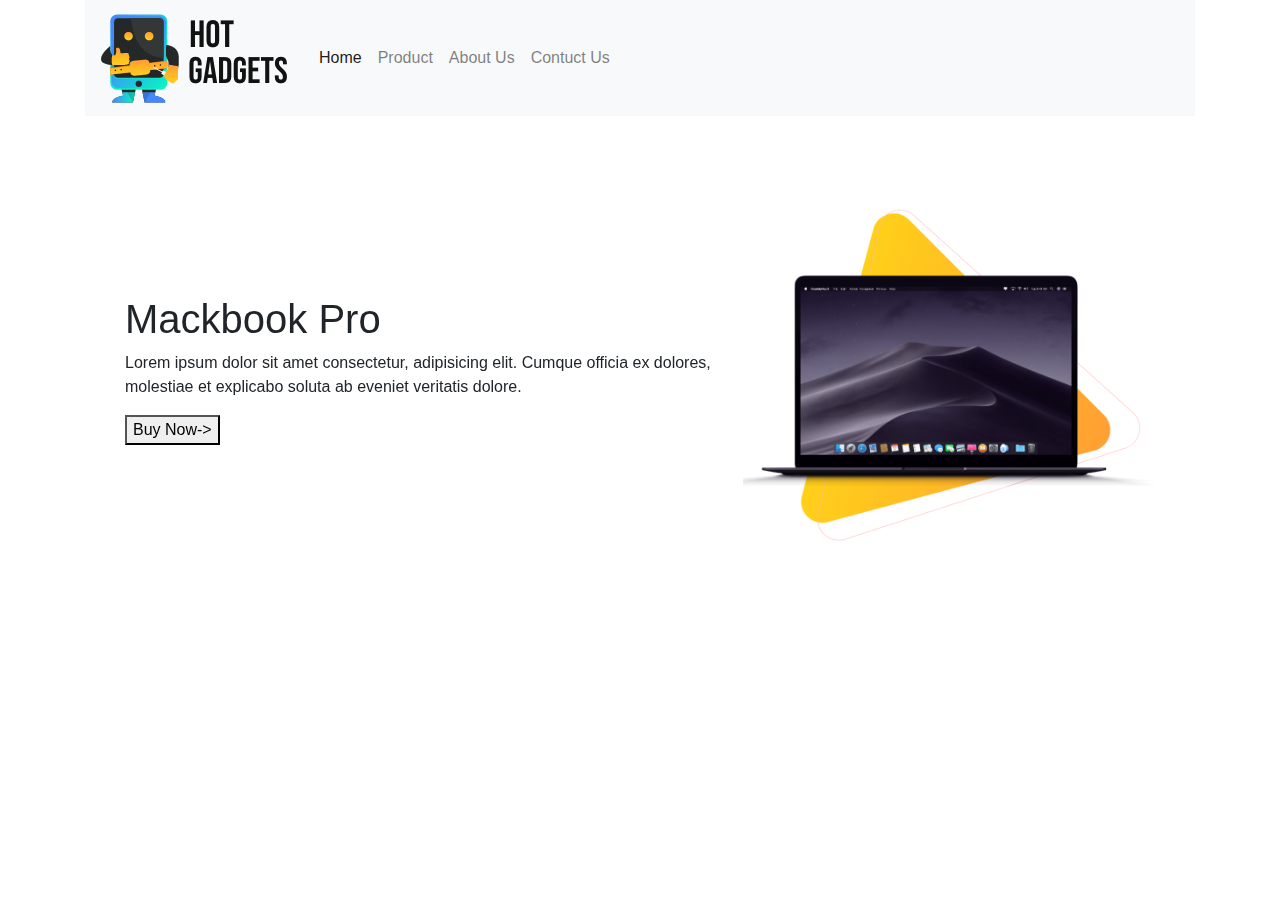
==== index.html @ d2c86c2a "first commit" ====
<!DOCTYPE html>
<html lang="en">
  <head>
    <meta charset="UTF-8">
    <meta http-equiv="X-UA-Compatible" content="IE=edge">
    <meta name="viewport" content="width=device-width, initial-scale=1.0">
    <title>Panda commerce</title>
    <link rel="stylesheet" href="https://cdn.jsdelivr.net/npm/bootstrap@4.4.1/dist/css/bootstrap.min.css" integrity="sha384-Vkoo8x4CGsO3+Hhxv8T/Q5PaXtkKtu6ug5TOeNV6gBiFeWPGFN9MuhOf23Q9Ifjh" crossorigin="anonymous">
    <link rel="stylesheet" href="style.css">
  </head>
  <body>
    <div class="container">
                            <!-- navbar -->
        <nav class="navbar navbar-expand-lg navbar-light bg-light">
            <a class="navbar-brand" href="#">
                <img src="hot-gadgets/logo.png" alt="">
            </a>
            <button class="navbar-toggler" type="button" data-toggle="collapse" data-target="#navbarNav" aria-controls="navbarNav" aria-expanded="false" aria-label="Toggle navigation">
              <span class="navbar-toggler-icon"></span>
            </button>
            <div class="collapse navbar-collapse" id="navbarNav">
              <ul class="navbar-nav">
                <li class="nav-item active">
                  <a class="nav-link" href="#Home">Home <span class="sr-only">(current)</span></a>
                </li>
                <li class="nav-item">
                  <a class="nav-link" href="#Product">Product</a>
                </li>
                <li class="nav-item">
                  <a class="nav-link" href="#About Us">About Us</a>
                </li>
                <li class="nav-item">
                  <a class="nav-link" href="#Contuct Us">Contuct Us</a>
                </li>
              </ul>
            </div>
          </nav>
        </div>
        <div class="container">
            <div id="carouselExampleControls" class="carousel slide orange-bg" data-ride="carousel">
              <div class="carousel-inner">
                <div class="carousel-item active">
                  <!-- .row>.col-md-7 -->
        
                  <div class="row align-items-center">
                      <div class="col-md-7">
                        <h1>Mackbook Pro</h1>
                        <p>Lorem ipsum dolor sit amet consectetur, adipisicing elit. Cumque officia ex dolores, molestiae et explicabo soluta ab eveniet veritatis dolore.</p>
                        <button>Buy Now-></button>
                      </div>
                      <div class="col-md-5">
                        <img src="hot-gadgets/banner-products/product-1.png" class="d-block w-100" alt="...">
                      </div>
                    </div>
                </div>

                <div class="carousel-item ">
                    <!-- .row>.col-md-7 -->
          
                    <div class="row align-items-center">
                        <div class="col-md-7">
                          <h1>Mackbook Pro</h1>
                          <p>Lorem ipsum dolor sit amet consectetur, adipisicing elit. Cumque officia ex dolores, molestiae et explicabo soluta ab eveniet veritatis dolore.</p>
                          <button>Buy Now-></button>
                        </div>
                        <div class="col-md-5">
                          <img src="hot-gadgets/banner-products/slider-1.png" class="d-block w-100" alt="...">
                        </div>
                      </div>
                  </div>

                  <div class="carousel-item ">
                    <!-- .row>.col-md-7 -->
          
                    <div class="row align-items-center">
                        <div class="col-md-7">
                          <h1>Mackbook Pro</h1>
                          <p>Lorem ipsum dolor sit amet consectetur, adipisicing elit. Cumque officia ex dolores, molestiae et explicabo soluta ab eveniet veritatis dolore.</p>
                          <button>Buy Now-></button>
                        </div>
                        <div class="col-md-5">
                          <img src="hot-gadgets/banner-products/slider-3.png" class="d-block w-100" alt="...">
                        </div>
                      </div>
                  </div>
         
  
<!-- <footer>
  <small>Copyright 2022.All rights reserved.SA SOSI, Bangladesh</small>
</footer> -->
    <script src="https://code.jquery.com/jquery-3.4.1.slim.min.js" integrity="sha384-J6qa4849blE2+poT4WnyKhv5vZF5SrPo0iEjwBvKU7imGFAV0wwj1yYfoRSJoZ+n" crossorigin="anonymous"></script>
    <script src="https://cdn.jsdelivr.net/npm/popper.js@1.16.0/dist/umd/popper.min.js" integrity="sha384-Q6E9RHvbIyZFJoft+2mJbHaEWldlvI9IOYy5n3zV9zzTtmI3UksdQRVvoxMfooAo" crossorigin="anonymous"></script>
    <script src="https://cdn.jsdelivr.net/npm/bootstrap@4.4.1/dist/js/bootstrap.min.js" integrity="sha384-wfSDF2E50Y2D1uUdj0O3uMBJnjuUD4Ih7YwaYd1iqfktj0Uod8GCExl3Og8ifwB6" crossorigin="anonymous"></script>
  </body>
</html>
---- style.css ----
.container{
    margin-bottom: 50px;
  
}
.orange-bg{
    background-color: white;
   border-radius: 10px;
}
.carousel-item{
    padding: 20px 40px;
}
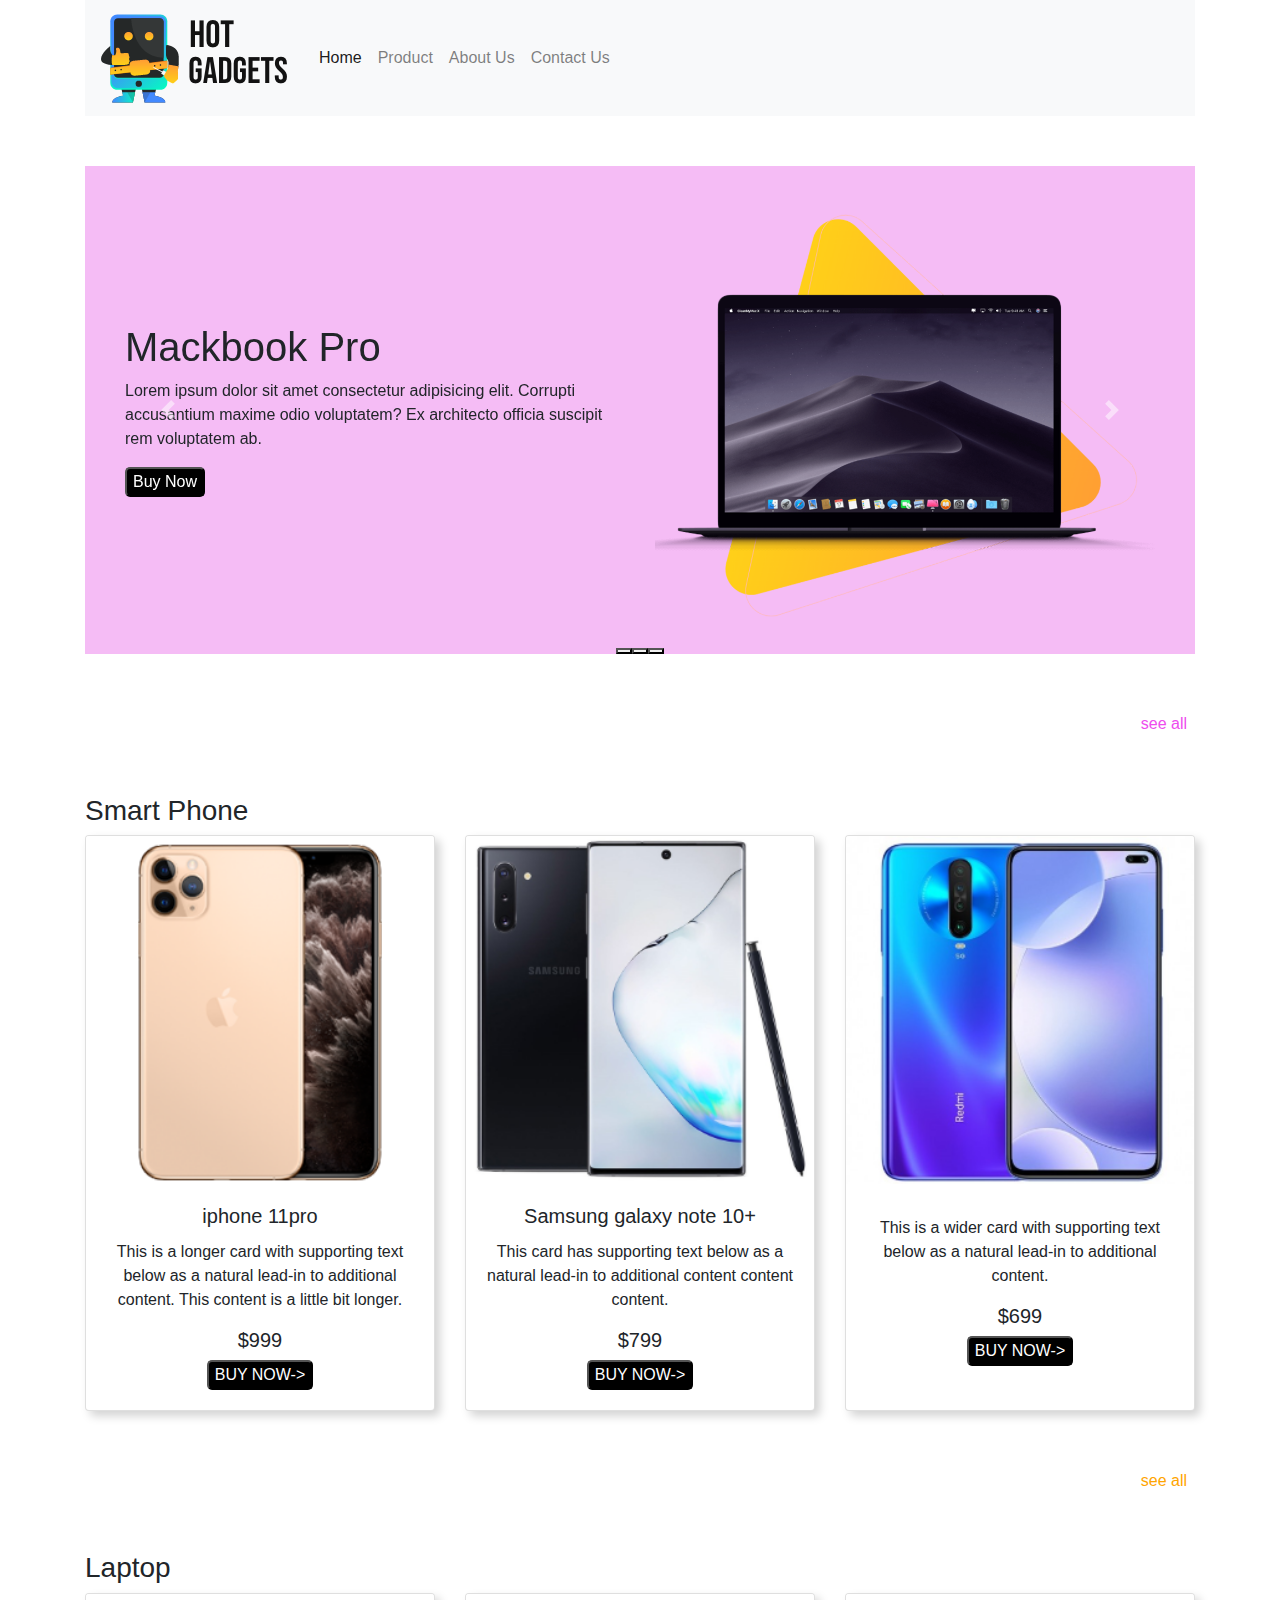
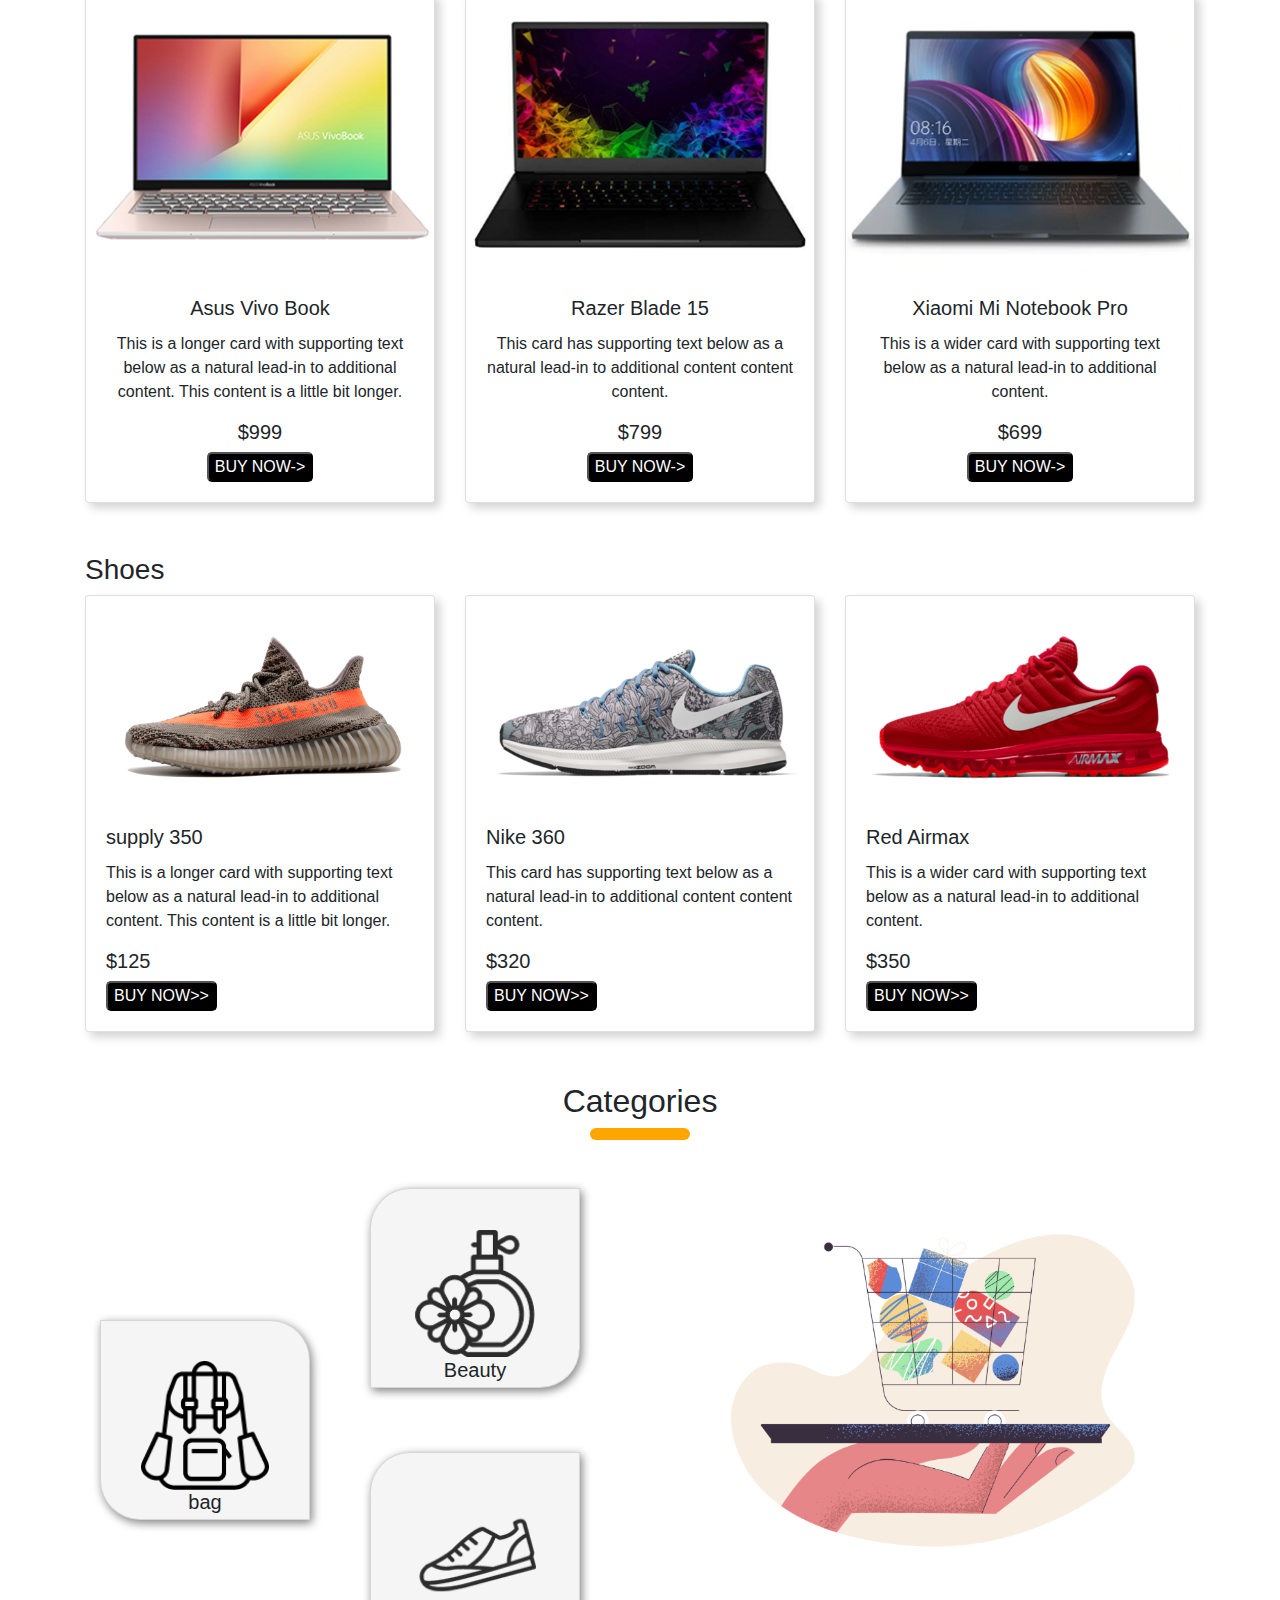
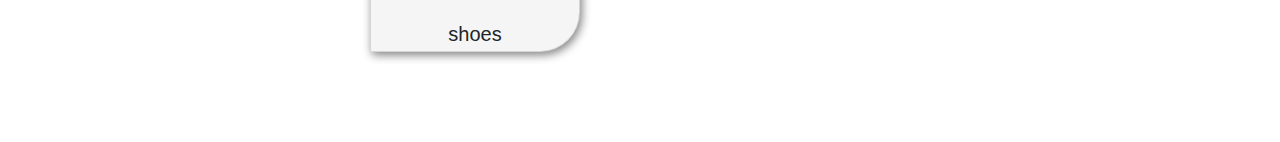
==== commit 44533eff: "silly" ====
--- a/index.html
+++ b/index.html
@@ -1,95 +1,311 @@
 <!DOCTYPE html>
 <html lang="en">
-  <head>
-    <meta charset="UTF-8">
-    <meta http-equiv="X-UA-Compatible" content="IE=edge">
-    <meta name="viewport" content="width=device-width, initial-scale=1.0">
-    <title>Panda commerce</title>
-    <link rel="stylesheet" href="https://cdn.jsdelivr.net/npm/bootstrap@4.4.1/dist/css/bootstrap.min.css" integrity="sha384-Vkoo8x4CGsO3+Hhxv8T/Q5PaXtkKtu6ug5TOeNV6gBiFeWPGFN9MuhOf23Q9Ifjh" crossorigin="anonymous">
-    <link rel="stylesheet" href="style.css">
+<head>
+  <meta charset="UTF-8">
+  <meta http-equiv="X-UA-Compatible" content="IE=edge">
+  <meta name="viewport" content="width=device-width, initial-scale=1.0">
+  <title>hot gadget</title>
+<link rel="stylesheet" href="https://cdn.jsdelivr.net/npm/bootstrap@4.4.1/dist/css/bootstrap.min.css" integrity="sha384-Vkoo8x4CGsO3+Hhxv8T/Q5PaXtkKtu6ug5TOeNV6gBiFeWPGFN9MuhOf23Q9Ifjh" crossorigin="anonymous">
+  <!-- <link rel="https://cdn.jsdelivr.net/npm/bootstrap@5.2.2/dist/css/bootstrap.min.css" rel="stylesheet" integrity="sha384-Zenh87qX5JnK2Jl0vWa8Ck2rdkQ2Bzep5IDxbcnCeuOxjzrPF/et3URy9Bv1WTRi" crossorigin="anonymous"> -->
+  <link rel="stylesheet" href="style.css">
   </head>
   <body>
+                           <!-- navbar -->
     <div class="container">
-                            <!-- navbar -->
-        <nav class="navbar navbar-expand-lg navbar-light bg-light">
-            <a class="navbar-brand" href="#">
-                <img src="hot-gadgets/logo.png" alt="">
-            </a>
-            <button class="navbar-toggler" type="button" data-toggle="collapse" data-target="#navbarNav" aria-controls="navbarNav" aria-expanded="false" aria-label="Toggle navigation">
-              <span class="navbar-toggler-icon"></span>
-            </button>
-            <div class="collapse navbar-collapse" id="navbarNav">
-              <ul class="navbar-nav">
-                <li class="nav-item active">
-                  <a class="nav-link" href="#Home">Home <span class="sr-only">(current)</span></a>
-                </li>
-                <li class="nav-item">
-                  <a class="nav-link" href="#Product">Product</a>
-                </li>
-                <li class="nav-item">
-                  <a class="nav-link" href="#About Us">About Us</a>
-                </li>
-                <li class="nav-item">
-                  <a class="nav-link" href="#Contuct Us">Contuct Us</a>
-                </li>
-              </ul>
-            </div>
-          </nav>
-        </div>
+    <nav class="navbar navbar-expand-lg navbar-light bg-light">
+      <a class="navbar-brand" href="#">
+          <img src="hot-gadgets/logo.png" alt="">
+      </a>
+      <button class="navbar-toggler" type="button" data-toggle="collapse" data-target="#navbarNav" aria-controls="navbarNav" aria-expanded="false" aria-label="Toggle navigation">
+        <span class="navbar-toggler-icon"></span>
+      </button>
+      <div class="collapse navbar-collapse" id="navbarNav">
+        <ul class="navbar-nav">
+          <li class="nav-item active">
+            <a class="nav-link" href="#">Home <span class="sr-only">(current)</span></a>
+          </li>
+          <li class="nav-item">
+            <a class="nav-link" href="#Product">Product</a>
+          </li>
+          <li class="nav-item">
+            <a class="nav-link" href="#About Us">About Us</a>
+          </li>
+          <li class="nav-item">
+            <a class="nav-link" href="#Contact Us">Contact Us</a>
+          </li>
+        </ul>
+      </div>
+    </nav>
+</div>  
+        <!-- from sumona -->
+<!-- <nav class="navbar navbar-dark bg-primary navbar-expand-md">
+  <div class="container">
+      <a href="#" class="navbar-brand">Navbar</a>   
+      <button
+       class="navbar-toggler"
+      type="button"
+      data-bs-toggle="collapse"
+       data-bs-target="#sumona" >
+      <span class="navbar-toggler-icon"></span>
+      </button>
+      <div class="collapse navbar-collapse navbar-item" id="sumona">
+          <div class="mx-auto"></div>
+      <ul class="navbar-nav"> 
+              <li class="nav-item"><a href="#" class="nav-link">Home</a></li>
+          <li class="nav-item"><a href="#" class="nav-link">About</a></li>
+          <li class="nav-item"><a href="#" class="nav-link">Services</a></li>
+          <li class="nav-item"><a href="#" class="nav-link">contact us</a></li>
+          
+      </ul>
+      <form class="navbar-form navbar-left d-flex" >
+          <div class="form-group">
+            <input type="text" class="form-control" placeholder="Search" name="search">
+          </div>
+          <button type="submit" class="btn btn-default">Submit</button>
+        </form>
+  </div>
+  </div>
+</nav>
+-->
+
+        <!-- sumona first --> <!-- Carousel -->
+      <div class="container">
+        <div id="demo" class="carousel slide orange-bg" data-bs-ride="carousel">
+
+          <!-- Indicators/dots -->
+          <div class="carousel-indicators">
+            <button type="button" data-bs-target="#demo" data-bs-slide-to="0" class="active"></button>
+            <button type="button" data-bs-target="#demo" data-bs-slide-to="1"></button>
+            <button type="button" data-bs-target="#demo" data-bs-slide-to="2"></button>
+          </div> 
+
+          <!-- The slideshow/carousel -->
+          <div class="carousel-inner">
+            <div class="carousel-item active" >
+              <div class="row">
+                <div class="col-md-6 align-self-center">
+                    <h1> Mackbook Pro</h1>
+                    <p>Lorem ipsum dolor sit amet consectetur adipisicing elit. Corrupti accusantium maxime odio voluptatem? Ex architecto officia suscipit rem voluptatem ab.</p>
+                    <button class="buy-now-button"> Buy Now</button>
+                </div>
+                <div class="col-md-6">
+                    <img src="hot-gadgets/banner-products/product-1.png"  class="d-block w-100 img-fluid" alt="...">
+                </div>
+            </div>
+          </div>
+
+          <div class="carousel-item ">
+            <div class="row ">
+                <div class="col-md-6 align-self-center ">
+                    <h1> Mackbook Pro</h1>
+                    <p>Lorem ipsum dolor sit amet consectetur adipisicing elit. Corrupti accusantium maxime odio voluptatem? Ex architecto officia suscipit rem voluptatem ab.</p>
+                    <button class="buy-now-button"> Buy Now</button>
+                </div>
+                <div class="col-md-6">
+                    <img src="hot-gadgets/banner-products/slider-1.png"  class="d-block w-100 img-fluid" alt="...">
+                </div>
+            </div>
+
+          </div>
+          <div class="carousel-item">
+            <div class="row">
+                <div class="col-md-6 align-self-center">
+                    <h1> Mackbook Pro</h1>
+                    <p>Lorem ipsum dolor sit amet consectetur adipisicing elit. Corrupti accusantium maxime odio voluptatem? Ex architecto officia suscipit rem voluptatem ab.</p>
+                    <button class="buy-now-button"> Buy Now</button>
+                </div>
+                <div class="col-md-6">
+                    <img src="hot-gadgets/banner-products/slider-3.png"  class="d-block w-100 img-fluid" alt="...">
+                </div>
+              </div>
+            </div>
+          </div>
+
+          <!-- Left and right controls/icons -->
+          <a class="carousel-control-prev" type="button" data-bs-target="#demo" data-bs-slide="prev">
+            <span class="carousel-control-prev-icon"></span>
+          </a>
+          <a class="carousel-control-next" type="button" data-bs-target="#demo" data-bs-slide="next">
+            <span class="carousel-control-next-icon"></span>
+          </a>
+        </div>
+      </div>
+
+
+
+        <!-- icon set -->
+        <!-- <div class=" d-flex justify-content-start">
+        <img src="hot-gadgets/bg-2.png" alt="" class="">
+        </div>
+        <br><br>      -->
+        <!-- sumona last -->
+
         <div class="container">
-            <div id="carouselExampleControls" class="carousel slide orange-bg" data-ride="carousel">
-              <div class="carousel-inner">
-                <div class="carousel-item active">
-                  <!-- .row>.col-md-7 -->
-        
-                  <div class="row align-items-center">
-                      <div class="col-md-7">
-                        <h1>Mackbook Pro</h1>
-                        <p>Lorem ipsum dolor sit amet consectetur, adipisicing elit. Cumque officia ex dolores, molestiae et explicabo soluta ab eveniet veritatis dolore.</p>
-                        <button>Buy Now-></button>
-                      </div>
-                      <div class="col-md-5">
-                        <img src="hot-gadgets/banner-products/product-1.png" class="d-block w-100" alt="...">
-                      </div>
-                    </div>
-                </div>
-
-                <div class="carousel-item ">
-                    <!-- .row>.col-md-7 -->
+          <div class="d-flex bd-highlight mb-3">
+            <div class="ml-auto p-2 bd-highlight">
+              <a href="#" class="link">see all</a>
+            </div>
+          </div>
+        </div> 
+        <!-- card of phones -->
+        <div class="container smart-phone" id="phone">
+          <h3>Smart Phone</h3>
+          <section>
+            <div class="card-deck">
+              <div class="card text-center">
+                <img src="hot-gadgets/phone/phone-2.png" class="card-img-top" alt="...">
+                <div class="card-body">
+                  <h5 class="card-title">iphone 11pro</h5>
+                  <p class="card-text">This is a longer card with supporting text below as a natural lead-in to additional content. This content is a little bit longer.</p>
+                  <h5 class="price">$999</h5>     <!-- price jodi colorful na cai tahole class ta remove kore dilei hobe -->
+                  <button class="buy-now-button">BUY NOW-></button>
+                </div>
+              </div>
+
+              <div class="card text-center">
+                <img src="hot-gadgets/phone/phone-3.png" class="card-img-top" alt="...">
+                <div class="card-body ">
+                  <h5 class="card-title">Samsung galaxy note 10+</h5>
+                  <p class="card-text">This card has supporting text below as a natural lead-in to additional content content content.</p>
+                  <h5 class="price">$799</h5>
+                  <button class="buy-now-button">BUY NOW-></button>
+                </div>
+              </div>
+
+              <div class="card text-center">
+                <img src="hot-gadgets/phone/phone-1.png" class="card-img-top" alt="...">
+                <div class="card-body">
+                  <h5 class="card-title">     </h5>                  
+                  <p class="card-text">This is a wider card with supporting text below as a natural lead-in to additional content.</p>
+                  <h5 class="price">$699</h5>
+                
+                  <button class="buy-now-button">BUY NOW-></button>
+                
+                </div>
+              </div>
+            </div>
+          </section>
+        </div>
+   
+            <div class="container">
+              <div class="d-flex bd-highlight mb-3">
+                <div class="ml-auto p-2 bd-highlight">
+                  <a href="#" class="link1">see all</a>
+                </div>
+              </div>
+            </div>
           
-                    <div class="row align-items-center">
-                        <div class="col-md-7">
-                          <h1>Mackbook Pro</h1>
-                          <p>Lorem ipsum dolor sit amet consectetur, adipisicing elit. Cumque officia ex dolores, molestiae et explicabo soluta ab eveniet veritatis dolore.</p>
-                          <button>Buy Now-></button>
-                        </div>
-                        <div class="col-md-5">
-                          <img src="hot-gadgets/banner-products/slider-1.png" class="d-block w-100" alt="...">
-                        </div>
-                      </div>
-                  </div>
-
-                  <div class="carousel-item ">
-                    <!-- .row>.col-md-7 -->
+       <!-- card of laptops-->
+      <div class="container laptop" id="laptop">
+        <h3>Laptop</h3>
+        <section>
+          <div class="card-deck">
+            <div class="card text-center">
+              <img src="hot-gadgets/laptop/product-1.png" class="card-img-top" alt="...">
+              <div class="card-body">
+                <h5 class="card-title">Asus Vivo Book</h5>
+                <p class="card-text">This is a longer card with supporting text below as a natural lead-in to additional content. This content is a little bit longer.</p>
+                <h5 class="price">$999</h5>     <!-- price jodi colorful na cai tahole class ta remove kore dilei hobe -->
+                <button class="buy-now-button">BUY NOW-></button>
+              </div>
+            </div>
+
+            <div class="card text-center">
+              <img src="hot-gadgets/laptop/product-2.png" class="card-img-top" alt="...">
+              <div class="card-body ">
+                <h5 class="card-title">Razer Blade 15</h5>
+                <p class="card-text">This card has supporting text below as a natural lead-in to additional content content content.</p>
+                <h5 class="price">$799</h5>
+                <button class="buy-now-button">BUY NOW-></button>
+              </div>
+            </div>
+
+            <div class="card text-center">
+              <img src="hot-gadgets/laptop/product-3.png" class="card-img-top" alt="...">
+              <div class="card-body">
+                <h5 class="card-title">Xiaomi Mi Notebook Pro</h5>                  
+                <p class="card-text">This is a wider card with supporting text below as a natural lead-in to additional content.</p>
+                <h5 class="price">$699</h5>
+              
+                <button class="buy-now-button">BUY NOW-></button>
+              
+              </div>
+            </div>
+          </div> 
+        </section>
+    </div>
+    <!-- extra -->
+    <div class="container shoes" id="shoes">
+      <h3>Shoes</h3>
+      <section>
+        <div class="card-deck">
+          <div class="card">
+            <img src="hot-gadgets/shoes/shoe-1.png" class="card-img-top" alt="...">
+            <div class="card-body">
+              <h5 class="card-title">supply 350</h5>
+              <p class="card-text">This is a longer card with supporting text below as a natural lead-in to additional content. This content is a little bit longer.</p>
+              <h5 class="price">$125</h5>     <!-- price jodi colorful na cai tahole class ta remove kore dilei hobe -->
+              <button class="buy-now-button">BUY NOW>></button>
+            </div>
+          </div>
+          <div class="card">
+            <img src="hot-gadgets/shoes/shoe-2.png" class="card-img-top" alt="...">
+            <div class="card-body">
+              <h5 class="card-title">Nike 360</h5>
+              <p class="card-text">This card has supporting text below as a natural lead-in to additional content content content.</p>
+              <h5 class="price">$320</h5>
+              <button class="buy-now-button">BUY NOW>></button>
+            </div>
+          </div>
+          <div class="card">
+            <img src="hot-gadgets/shoes/shoe-3.png" class="card-img-top" alt="...">
+            <div class="card-body">
+              <h5 class="card-title">Red Airmax</h5>                  
+              <p class="card-text">This is a wider card with supporting text below as a natural lead-in to additional content.</p>
+              <h5 class="price">$350</h5>
+              <button class="buy-now-button">BUY NOW>></button>
+
+            </div>
+          </div>
+        </div> 
+      </section>
+  </div>
+  <!-- last part -->
+<div class="container">
+<h2><center>Categories</center></h2>
+  <div class="ptagstyle"></div>
+  <br><br>
+<div class="row">
+
+  <div class="col-md-6">
+    <div class="d-flex flex-row align-items-center align-items-md-center">
+      <div class="col-md-6">
+        <div class="card text-center rad bgdesign">
+          <img src="hot-gadgets/Categories/bag.png" alt="">
+          <h5>bag</h5>
+        </div>
+      </div>
+        <div class="col-md-6">
+          <div class="card text-center rad1 bgdesign">
+            <img src="hot-gadgets/Categories/perfume.png" alt="">
+            <h5>Beauty</h5>
+          </div> <br>
           
-                    <div class="row align-items-center">
-                        <div class="col-md-7">
-                          <h1>Mackbook Pro</h1>
-                          <p>Lorem ipsum dolor sit amet consectetur, adipisicing elit. Cumque officia ex dolores, molestiae et explicabo soluta ab eveniet veritatis dolore.</p>
-                          <button>Buy Now-></button>
-                        </div>
-                        <div class="col-md-5">
-                          <img src="hot-gadgets/banner-products/slider-3.png" class="d-block w-100" alt="...">
-                        </div>
-                      </div>
-                  </div>
-         
-  
-<!-- <footer>
-  <small>Copyright 2022.All rights reserved.SA SOSI, Bangladesh</small>
-</footer> -->
+          <div class="card text-center rad1 bgdesign">
+            <img src="hot-gadgets/Categories/shoe.png" alt="">
+            <h5>shoes</h5>
+          </div>
+        </div>
+      </div>
+    </div>
+    <div class="col-md-6">
+      <img src="hot-gadgets/Categories/pale-order.png" class="w-100" alt="">
+    </div>
+  </div>
+</div>
     <script src="https://code.jquery.com/jquery-3.4.1.slim.min.js" integrity="sha384-J6qa4849blE2+poT4WnyKhv5vZF5SrPo0iEjwBvKU7imGFAV0wwj1yYfoRSJoZ+n" crossorigin="anonymous"></script>
     <script src="https://cdn.jsdelivr.net/npm/popper.js@1.16.0/dist/umd/popper.min.js" integrity="sha384-Q6E9RHvbIyZFJoft+2mJbHaEWldlvI9IOYy5n3zV9zzTtmI3UksdQRVvoxMfooAo" crossorigin="anonymous"></script>
     <script src="https://cdn.jsdelivr.net/npm/bootstrap@4.4.1/dist/js/bootstrap.min.js" integrity="sha384-wfSDF2E50Y2D1uUdj0O3uMBJnjuUD4Ih7YwaYd1iqfktj0Uod8GCExl3Og8ifwB6" crossorigin="anonymous"></script>
+
   </body>
 </html>--- a/style.css
+++ b/style.css
@@ -3,9 +3,58 @@
   
 }
 .orange-bg{
-    background-color: white;
-   border-radius: 10px;
+    background-color: rgb(245, 188, 245);
 }
 .carousel-item{
     padding: 20px 40px;
-}+}
+.buy-now-button{
+    color: white;
+    background-color: black;
+    border-radius: 5px;
+   
+}
+.link{
+    color: rgb(238, 76, 238);
+    
+}
+.link1{
+    color: orange;
+}
+.card{
+    box-shadow: 5px 5px 10px lightgray;
+}
+.cat1{
+    margin: 10px;
+
+}
+.rad{
+    border-radius: 0px 40px 0px 40px;
+} 
+.rad1{
+    border-radius: 40px 0px 40px 0px;
+}
+
+/* catagories er nicher box er style */
+.ptagstyle{
+    background-color: orange;
+    width: 100px;
+    height: 12px;
+    border: none;
+    border-radius: 20px;
+     /* Center horizontally*/
+   margin:auto; 
+  } 
+
+
+  /* categories */
+  .bgdesign{
+    background-color: whitesmoke;
+    width: 210px;
+    height: 200px;
+    margin-bottom: 40px;
+    padding: 40px;
+    box-shadow: 2px 3px 10px gray;
+  }
+ 
+
